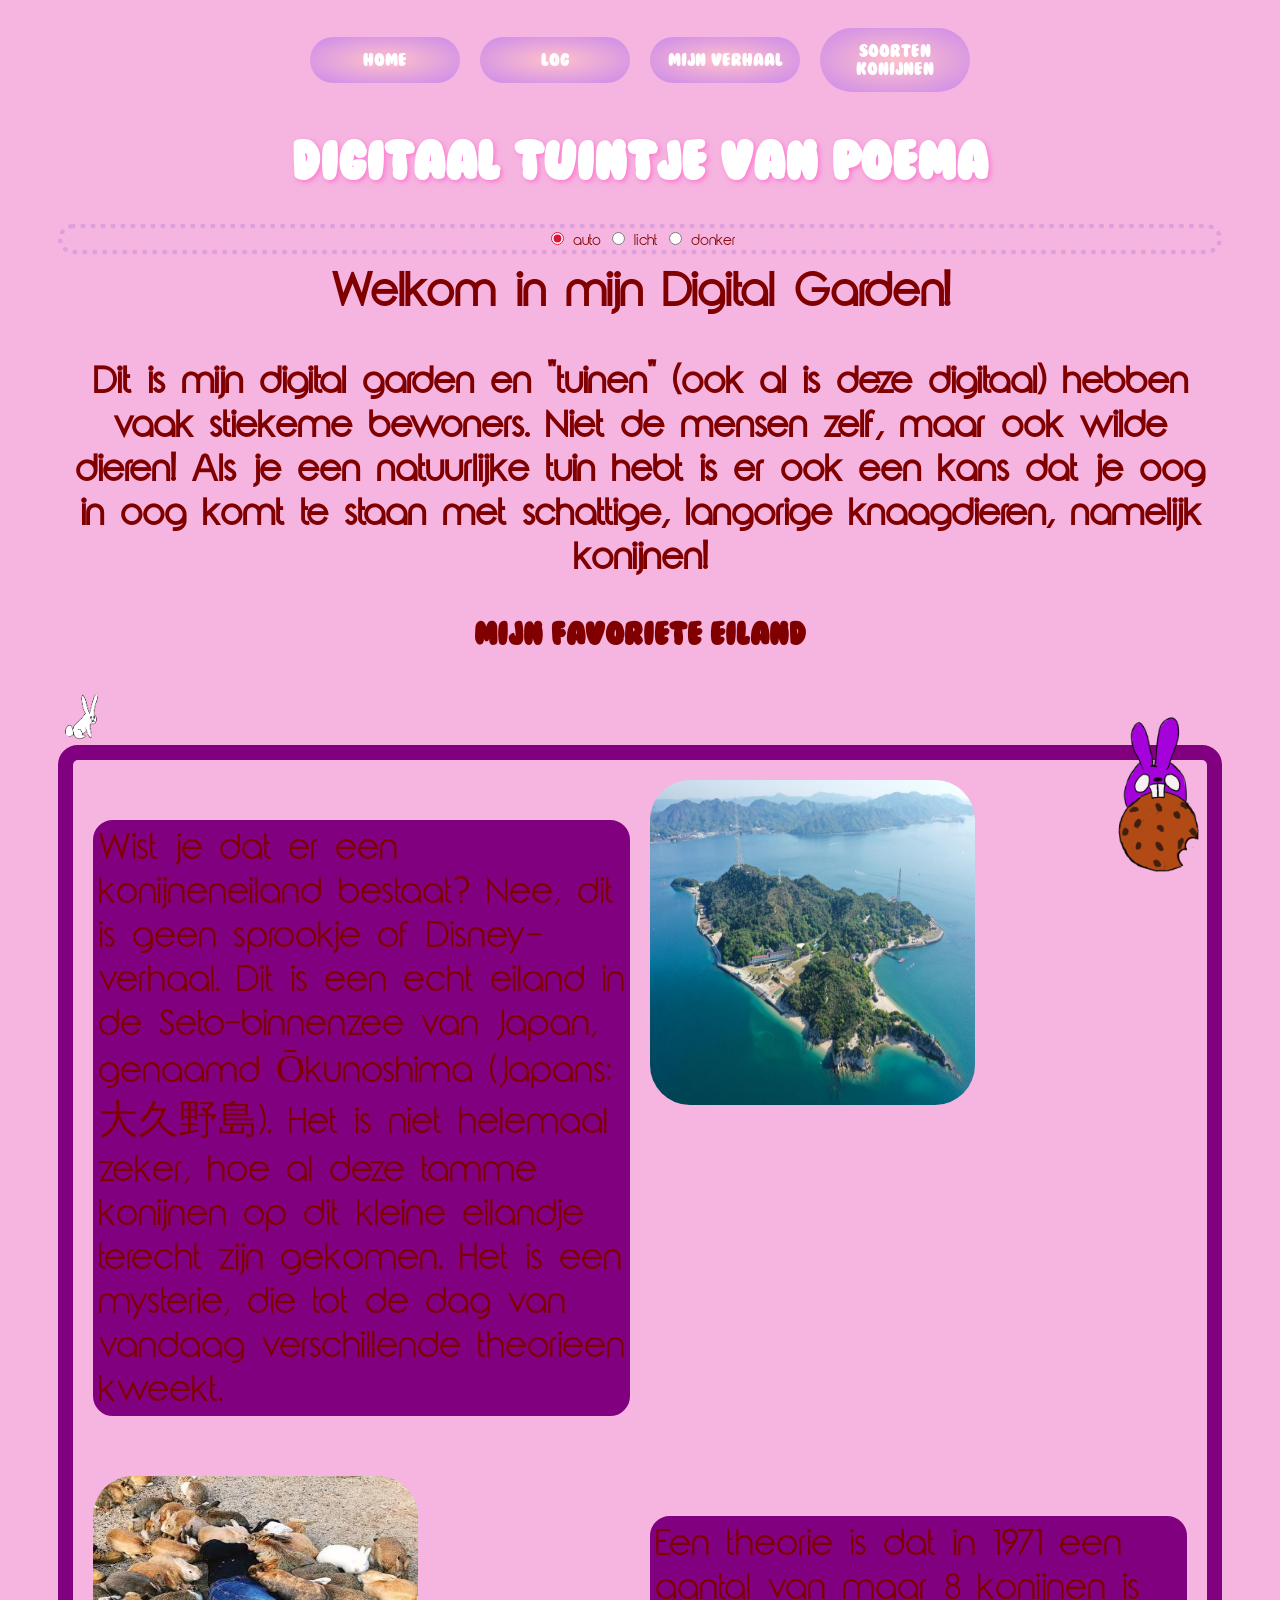
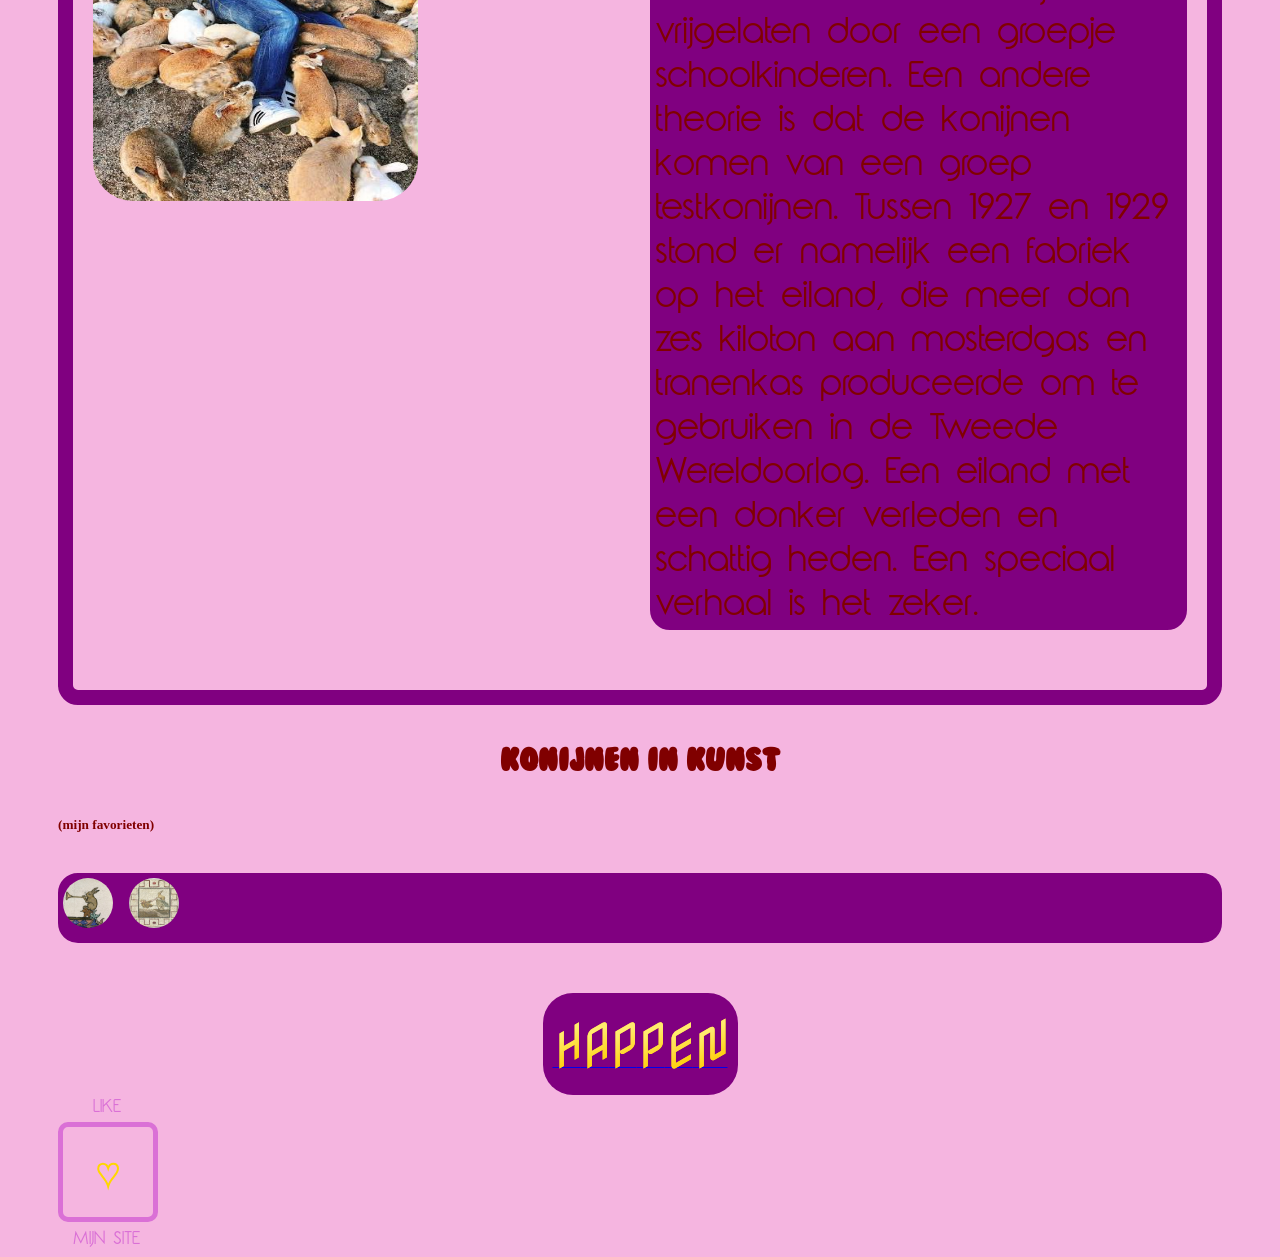
==== index.html @ 264f9639 "annotaties toegevoegd" ====
<!doctype html>
<html lang="en">
  <head>
    <meta charset="UTF-8" />
    <meta name="viewport" content="width=device-width, initial-scale=1.0" />
    <meta name="author" content="[jouw naam]" />
    <meta name="color-scheme" content="dark light" />

    <title>Digitaal Tuintje van Poema Teijgeler</title>
    <link rel="stylesheet" href="./assets/style/normal.css" />

    <!-- Importeer het webring component, voeg jouw eigen domein toe in data-page -->
    <script
      data-page="https://fortuintuin.nl"
      src="https://digitaaltuintje.nl/webring.js"
      defer
    ></script>
  </head>
  <body>
    <div class="topnav">
  <a class="active" href="index.html">HOME</a>
  <a href=https://github.com/teijgep/Poemastuin/blob/main/README.md>LOG</a>
  <a href="/story.html">MIJN VERHAAL</a>
  <a href="/soorten.html">SOORTEN KONIJNEN</a>
</div>

    <header>
      <h1>Digitaal Tuintje van Poema</h1>
    </header>
    
    <div class="lightdarkmode">
    <form>
			<label>
				<input type="radio" name="theme" value="auto-theme" checked> auto
			</label>
			<label>
				<input type="radio" name="theme" value="light-theme"> licht
			</label>
			<label>
				<input type="radio" name="theme" value="dark-theme"> donker
			</label>
		</form>
    </div>

    <main>
      <article>
        <h2>Welkom in mijn Digital Garden!</h2>
        <h3>Dit is mijn digital garden en "tuinen" (ook al is deze digitaal) hebben vaak stiekeme bewoners. Niet de mensen zelf, maar ook wilde dieren!
Als je een natuurlijke tuin hebt is er ook een kans dat je oog in oog komt te staan met schattige, langorige knaagdieren, namelijk konijnen!
</h3>

<h4>Mijn favoriete eiland</h4>
<div class="homepagekonijn">
<img src="images/homepagekonijn2.PNG" alt="Tekening van een konijn, die heen en weer gaat over het scherm." height="200px" width="200px">
</div>
  </article>
     </main>

<div class="content">
<p>Wist je dat er een konijneneiland bestaat? Nee, dit is geen sprookje of Disney-verhaal. Dit is een echt eiland in de Seto-binnenzee van Japan, genaamd Ōkunoshima (Japans: 大久野島). Het is niet helemaal zeker, hoe al deze tamme konijnen op dit kleine eilandje terecht zijn gekomen. Het is een mysterie, die tot de dag van vandaag verschillende theorieen kweekt.</p>
<img src="images/konijneneiland.jpg" alt="Ōkunoshima, een eiland vol konijnen.">
<img src="images/konijneneilandmetkonijnen.jpeg" alt="Konijnen op konijneneiland.">
<p>Een theorie is dat in 1971 een aantal van maar 8 konijnen is vrijgelaten door een groepje schoolkinderen. Een andere theorie is dat de konijnen komen van een groep testkonijnen. Tussen 1927 en 1929 stond er namelijk een fabriek op het eiland, die meer dan zes kiloton aan mosterdgas en tranenkas produceerde om te gebruiken in de Tweede Wereldoorlog. 
Een eiland met een donker verleden en schattig heden. Een speciaal verhaal is het zeker.
</p>
</div>

<h4>Konijnen in kunst</h4>
<h5>(mijn favorieten)</h5>

<div class="konijnenkunst">
    <p>
        <img src="images/konijnmetrompet.png" alt="Konijn met trompet">
        <img src="images/konijnopwagen.jpeg" alt="Konijn op een wagen">
    </p>
</div> 

  <div class="happen"><a href="letithappen.html"><span>H</span><span>A</span><span>P</span><span>P</span><span>E</span><span>N</span></a></div>

  <footer>
      <nav>
        <button commandfor="cookieModal" command="show-modal">
          <div class="Cookiesicoon"><img src="images/koekjeskonijn2.PNG"></div>
        </button>
      </nav>
    </footer>

    <dialog id="cookieModal">
      <form method="dialog">
        <p lang="en">
          We gebruiken Cookies om data te verzamelen, via Github en de domeinboom ("digitaaltuintje.nl"). Als u de Cookies accepteert, bent u het eens met de voorwaardes van Cookies-beleid.
        </p>
        <button onclick="setCookie()">Accepteer</button>
        <button onclick="unsetCookie()">Afwijzen</button>
        <div class="toggles">
  <label class="toggle">
    <input type="checkbox">
    <span class="slider"></span>
    Github
  </label>

  <label class="toggle">
    <input type="checkbox">
    <span class="slider"></span>
    Domeinboom
  </label>

</div>


        </label>
      </form>
    </dialog>

<div class="likeknop">
  <ul>
    <li aria-label="like-it">
      <span class="tekst-boven">LIKE</span>
      <button type="button">♥︎</button>
      <span class="tekst-onder">MIJN SITE</span>
    </li>
  </ul>
</div>

<script src="script.js"></script>
  </body>
</html>
---- assets/style/normal.css ----
/* HIER KOMT JOUW CSS */
html {
	color-scheme:light dark;

	--background:light-dark(#f5b5e0, #1e0229);
	--color:light-dark(Maroon, White);

	--background-button:light-dark(Crimson, Maroon);
	--color-button:light-dark(White, White);

	accent-color:light-dark(Crimson, White);
}

/* light en dark mode */

html:has([value="light-theme"]:checked) {
	color-scheme:light;
}

html:has([value="dark-theme"]:checked) {
	color-scheme:dark;
}

@font-face {
  font-family: Bubblegum;
  src: url("Bubblegum.ttf");
}

@font-face {
  font-family: Rounded;
  src: url("Rounded\ Elegance\ Regular.otf");
}

@font-face {
	font-family:"Nabla";
	src:url("Nabla.ttf");
}

::selection {
  background-color: white;
  color: black;
}

body {
  background-color: var(--background);
  color: var(--color);
  text-align: left;
  padding-left: 50px;
  padding-right: 50px;
}

/* topnavigatie */

.topnav {
  display: grid;
  grid-template-columns: repeat(4, 150px);
  gap: 20px;
  padding: 20px;
  justify-content: center;
  align-items: center;
}

@media (max-width: 1080px) {
  .topnav {
    grid-template-columns: repeat(2, 150px);
  }
}

/* De titel */

h1 {
  margin-top: 25px;
  font-family: Bubblegum;
  font-size: 50px;
  text-align: center;
  background: linear-gradient(black, purple);
  background-clip: text;
  color: transparent;
  text-shadow: 2px 2px 5px #ff78d2;
}

/* light en dark mode */

html:has([value="light-theme"]:checked) p {
  color: white;
}

html:has([value="auto-theme"]:checked) h1,
html:has([value="dark-theme"]:checked) h1 {
  background: none;
  color: white;
}

html:has([value="light-theme"]:checked) h2 {
  color: black;
}

html:has([value="light-theme"]:checked) h3 {
  color: black;
}

html:has([value="light-theme"]:checked) h4 {
  color: black;
}

html:has([value="light-theme"]:checked) .lightdarkmode{
    border: 5px solid purple;
    border-radius: 25px;
    border-style: dotted;
}

html:has([value="auto-theme"]:checked) .lightdarkmode,
html:has([value="dark-theme"]:checked) .lightdarkmode {
    border: 5px solid plum;
    border-radius: 25px;
    border-style: dotted;
}

.lightdarkmode {
  display: grid;
  justify-content: center;
}

h2 {
  margin-top: 10px;
  font-family: Rounded;
  font-size: 50px;
  text-align: center;
}

h3 {
  font-family: Rounded;
  font-size: 40px;
  text-align: center;
}

h4 {
  font-family: Bubblegum;
  font-size: 30px;
  text-align: center
}

/* tekst over konijneneiland (met border) */

p {
  font-family: Rounded;
  font-size: 40px;
  border: 5px solid purple;
  border-radius: 20px;
  background-color: purple;
}

/* geanimeerd konijn boven de tekst */

.homepagekonijn {
  animation: bewegen 5s infinite alternate;
}

@keyframes bewegen {

  from {
    margin-left: 0;
    transform: scaleX(1);
  }

  to {
    margin-left: 95%;
    transform: scaleX(-1);
  }

}

/* toegankelijkheid */

@media (prefers-reduced-motion: reduce) {

  .homepagekonijn {
    animation: none;
  }

}


/* light en dark mode van geanimeerd konijn */

html:has([value="light-theme"]:checked) .homepagekonijn {
  filter: invert(1);
}

/* class van konijneneiland-content */

  .content {
    display: grid;
    grid-template-columns: 1fr 1fr;
    gap: 20px;

    padding: 20px;
    border: 5px solid purple;
    border-width: 15px;
    border-radius: 20px;
    animation: rainbow 10s infinite;
  }

.content img {
  width: 325px;
  height: 325px;
}

  @media (max-width: 600px) {
  .content {
    grid-template-columns: 1fr;
  }
}

/* animatie van border */

  .borderanimatie {
  animation: rainbow 2s infinite;
}

  @keyframes borderanimatie {
    0% { border-color: white;
    }
    25% { border-color: purple;
    }
    50% {border-color: white;
    }
    75% {border-color: purple;
    }
    100% {border-color: white;
    }
  }

/* toegankelijkheid */

@media (prefers-reduced-motion: reduce) {
  .borderanimatie {
    animation: none;
  }
}

/* topnavigatie knoppen */

.topnav a {
  border-radius: 40px;
  background-image:
  	radial-gradient(
			pink,
      #cb8aeb
		);
  color: white;
  text-align: center;
  padding: 14px 16px;
  text-decoration: none;
  font-family: Bubblegum;
  font-size: 17px;
}

.topnav a:hover {
  background-color: grey;
  color: paleturquoise;
}

.topnav a.active {
  background-color: plum;
  color: white;
}

img {
  height: 50px;
  width: 50px;
  border-radius: 40px;
}

dialog {
  position: fixed;
  right: 20px;
  bottom: 20px;
  margin: 0;
  width: 300px;
  border: none;
  border-radius: 15px;
  box-shadow: 0 5px 20px purple;
}

dialog p {
  font-size: 14px;
}

.lightdarkmode {
  font-family: Rounded;
}

footer {
  position: fixed;
  right: 20px;
  bottom: 20px;
}

footer button {
  background: none;
  border: none;
}

@keyframes draaien {
  from {
    rotate: 0deg;
  }

  to {
    rotate: 360deg;
  }
}

/* Cookies-knop */

.Cookiesicoon img {
  position: sticky;
  right: 0;
  bottom: 0;
  width: 200px;
  height: 200px;
}

.Cookiesicoon img:hover {
  animation: draaien 1s linear;
}

@media (prefers-reduced-motion: reduce) {
  .Cookiesicoon img:hover {
    animation: none;
  }
}

/* toggles van Cookies */

.toggles {
  display: grid;
  grid-template-columns: 1fr 1fr;
  gap: 10px;
  margin-top: 25px;
  font-family: Rounded;
}

.toggle {
  display: grid;
  grid-template-columns: 50px auto;
  align-items: center;
  gap: 10px;
  cursor: pointer;
}

.slider {
  width: 50px;
  height: 25px;
  background-color: white;
  border-radius: 25px;
  position: relative;
  transition: 0.5s;
}

.slider::before {
  content: "";
  width: 20px;
  height: 20px;
  background-color: purple;
  border-radius: 25px;
  position: absolute;
  left: 3px;
  top: 3px;
  transition: 0.5s;
}

.toggle input:checked + .slider {
  background-color: hotpink;
}

.toggle input:checked + .slider::before {
  transform: translateX(25px);
}

.toggle input {
  display: none;
}

/* .konijnenkunst {
  height: 50px;
  width: 50px;
} */

/* happen-knop */

.happen {
  background: purple;
  display: table;
  padding: 10px;
  border-radius: 30px;
  margin: 50px auto 0;
  }

.happen a span {
		font-family:"Nabla";
    font-size: 50px;
		font-weight:400;
		font-variation-settings: "EDPT" 0, "EHLT" 0;
		
		transition-delay: calc(sibling-index() * 0.1s);
		transition-timing-function:ease-in;
		transition: font-variation-settings 0.3s, border-color 0.3s, border-radius 0.3s;
  }

.happen:hover {
  background: linear-gradient(yellow, purple);
}

.happen a:hover span {
  font-variation-settings: "EDPT" 100, "EHLT" 24;
}

/* like-knop */

@keyframes --like-it-animation {
  0% {
    scale:1;
  }
	50% {
		scale:1.25;
	}
	100% {
		scale:1;
	}
}

li[aria-label="like-it"] button {
	width:2.5em;
	height:2.5em;
	padding:0;
	
	background-color:transparent;
  border: 5px solid orchid;
	border-radius:.25em;
	color: transparent;
	
	line-height:1em;
	font-size:2.5em;

	-webkit-text-stroke-width:.05em;
  -webkit-text-stroke-color:gold;

	outline-color:goldenrod;
}

li[aria-label="like-it"] button.liked {

  animation-name:--like-it-animation;
	animation-duration:.35s;
	animation-iteration-count:2;
	animation-fill-mode:forwards;
	
  background: gold;
  background-clip: text;
  -webkit-background-clip: text;
  -webkit-text-fill-color: transparent;
}

li[aria-label="like-it"] {
  list-style: none;
  gap: 5px;
}

.likeknop ul {
  list-style: none;
  padding: 0;
  margin: 0;
}

.likeknop li {
  display: grid;
  grid-template-columns: auto; 
  justify-items: start;       
  gap: 5px;                   
}

.tekst-boven,
.tekst-onder {
  font-family: Rounded, sans-serif;
  color: orchid;
  font-size: 20px;
  margin: 0;
}

.tekst-boven {
  margin-left: 35px;
}

.tekst-onder {
  margin-left: 15px;
}
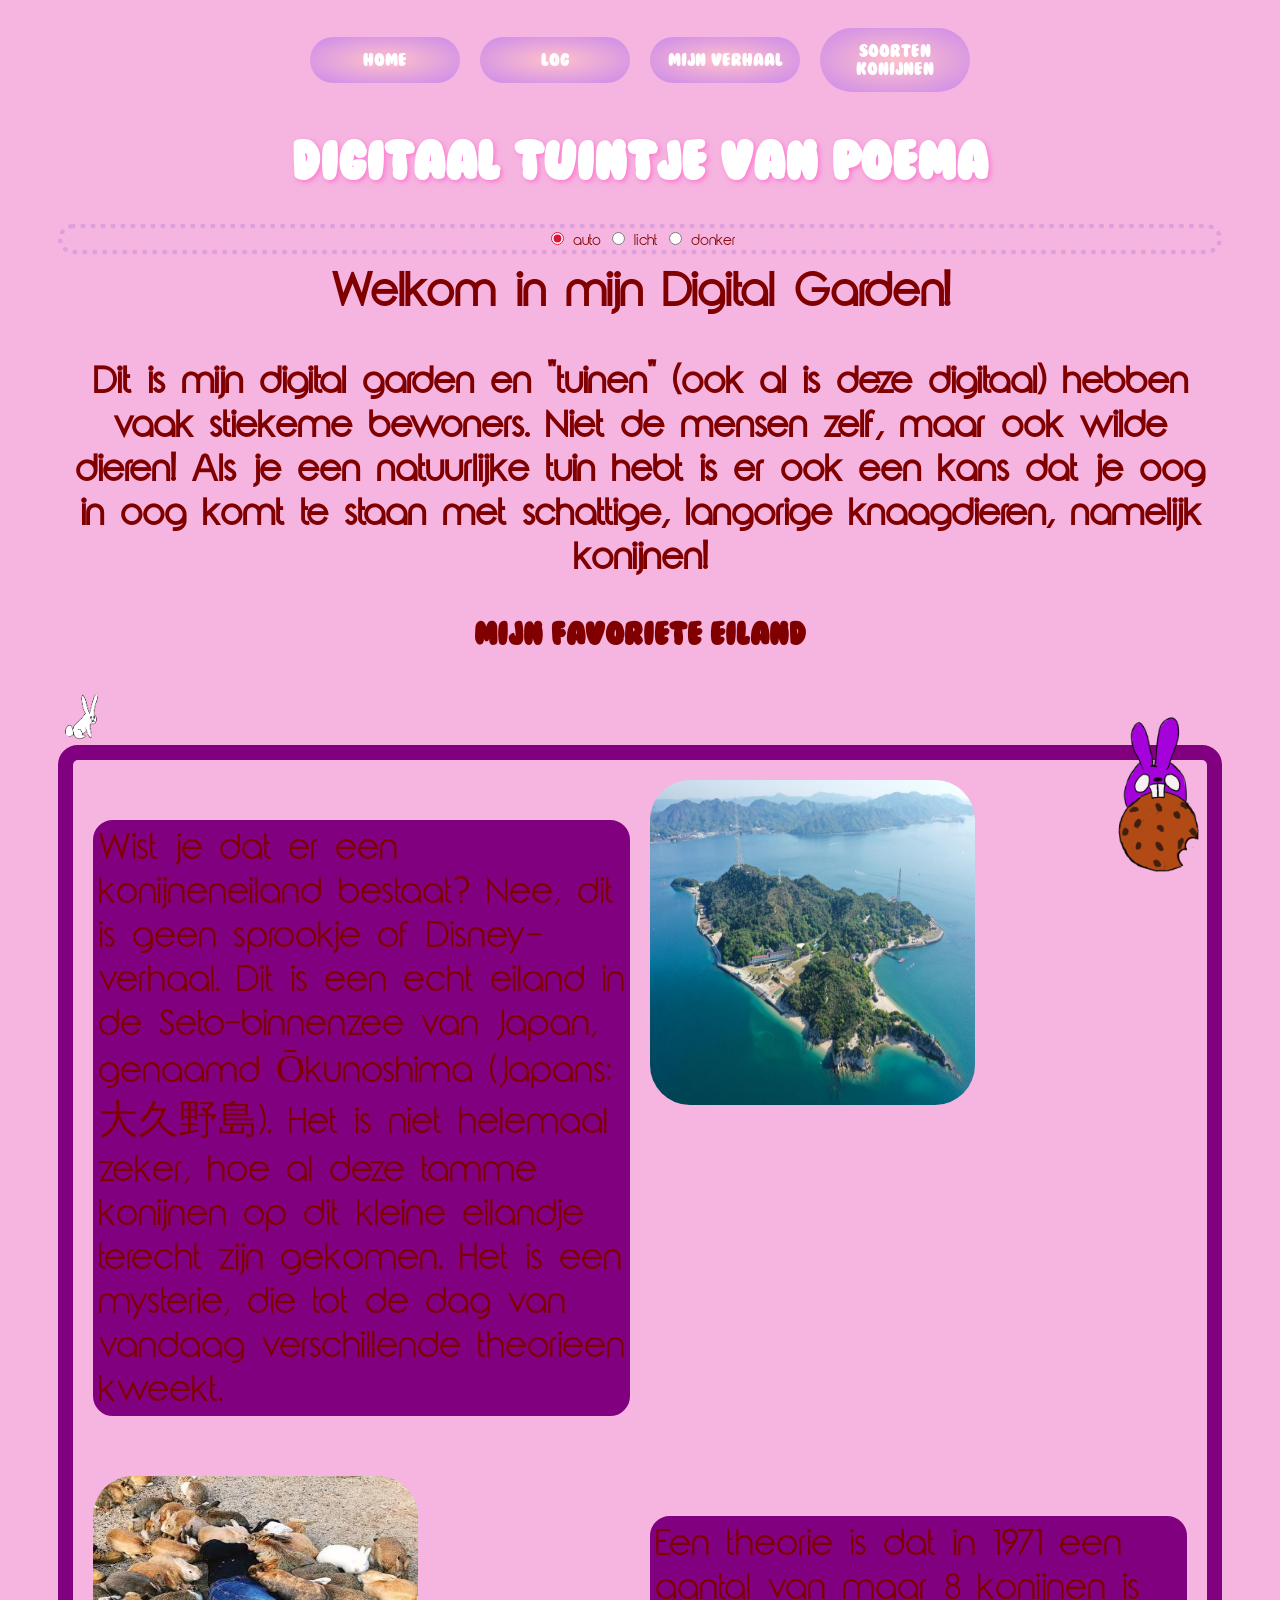
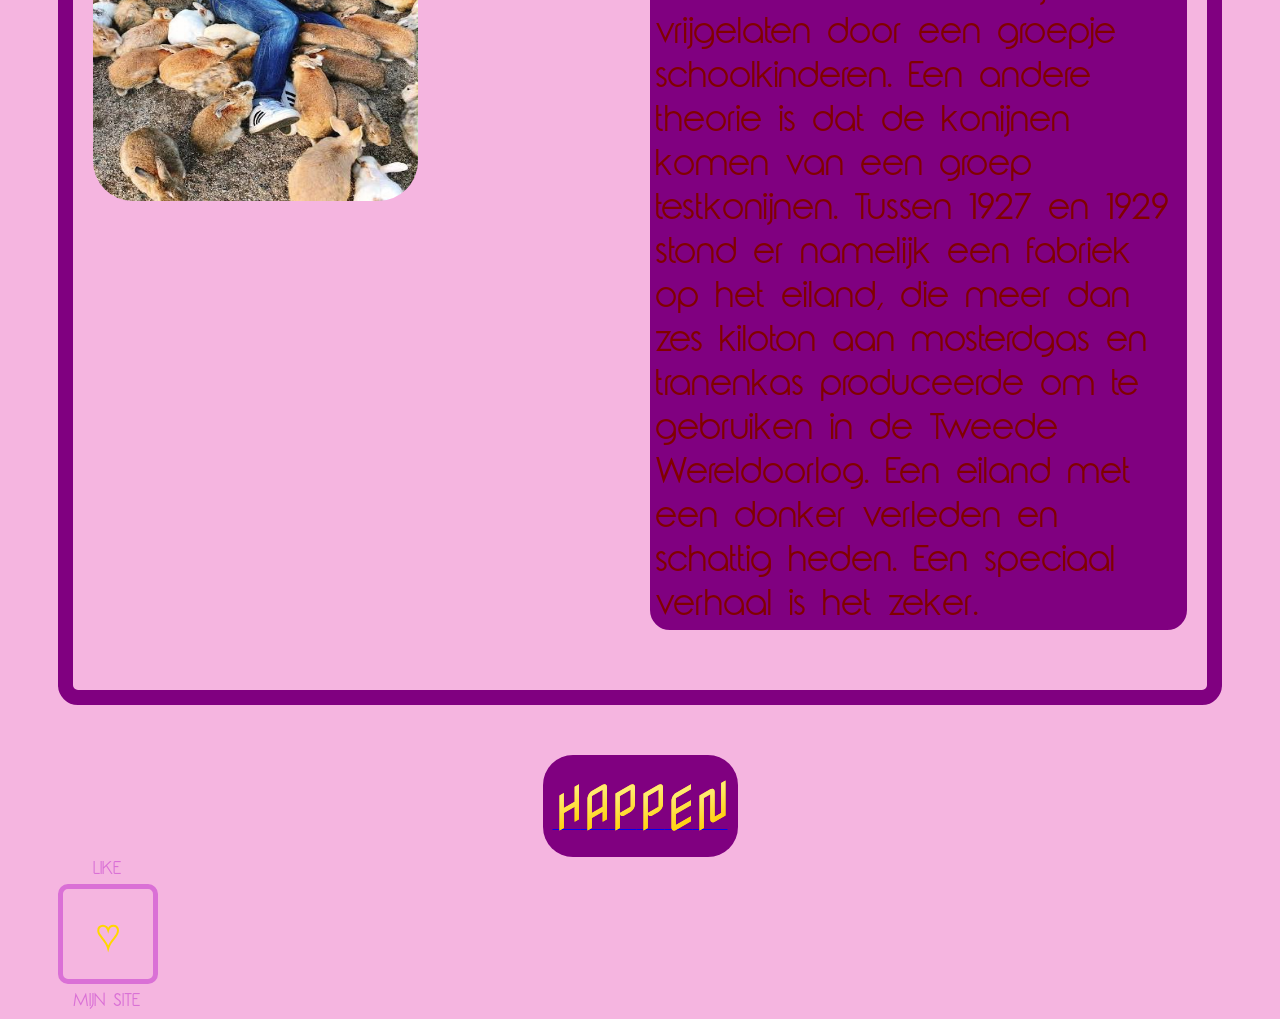
==== commit 10ae4f2c: "annotatie" ====
--- a/index.html
+++ b/index.html
@@ -65,6 +65,7 @@
 </p>
 </div>
 
+<!-- 
 <h4>Konijnen in kunst</h4>
 <h5>(mijn favorieten)</h5>
 
@@ -73,7 +74,7 @@
         <img src="images/konijnmetrompet.png" alt="Konijn met trompet">
         <img src="images/konijnopwagen.jpeg" alt="Konijn op een wagen">
     </p>
-</div> 
+</div> -->
 
   <div class="happen"><a href="letithappen.html"><span>H</span><span>A</span><span>P</span><span>P</span><span>E</span><span>N</span></a></div>
 
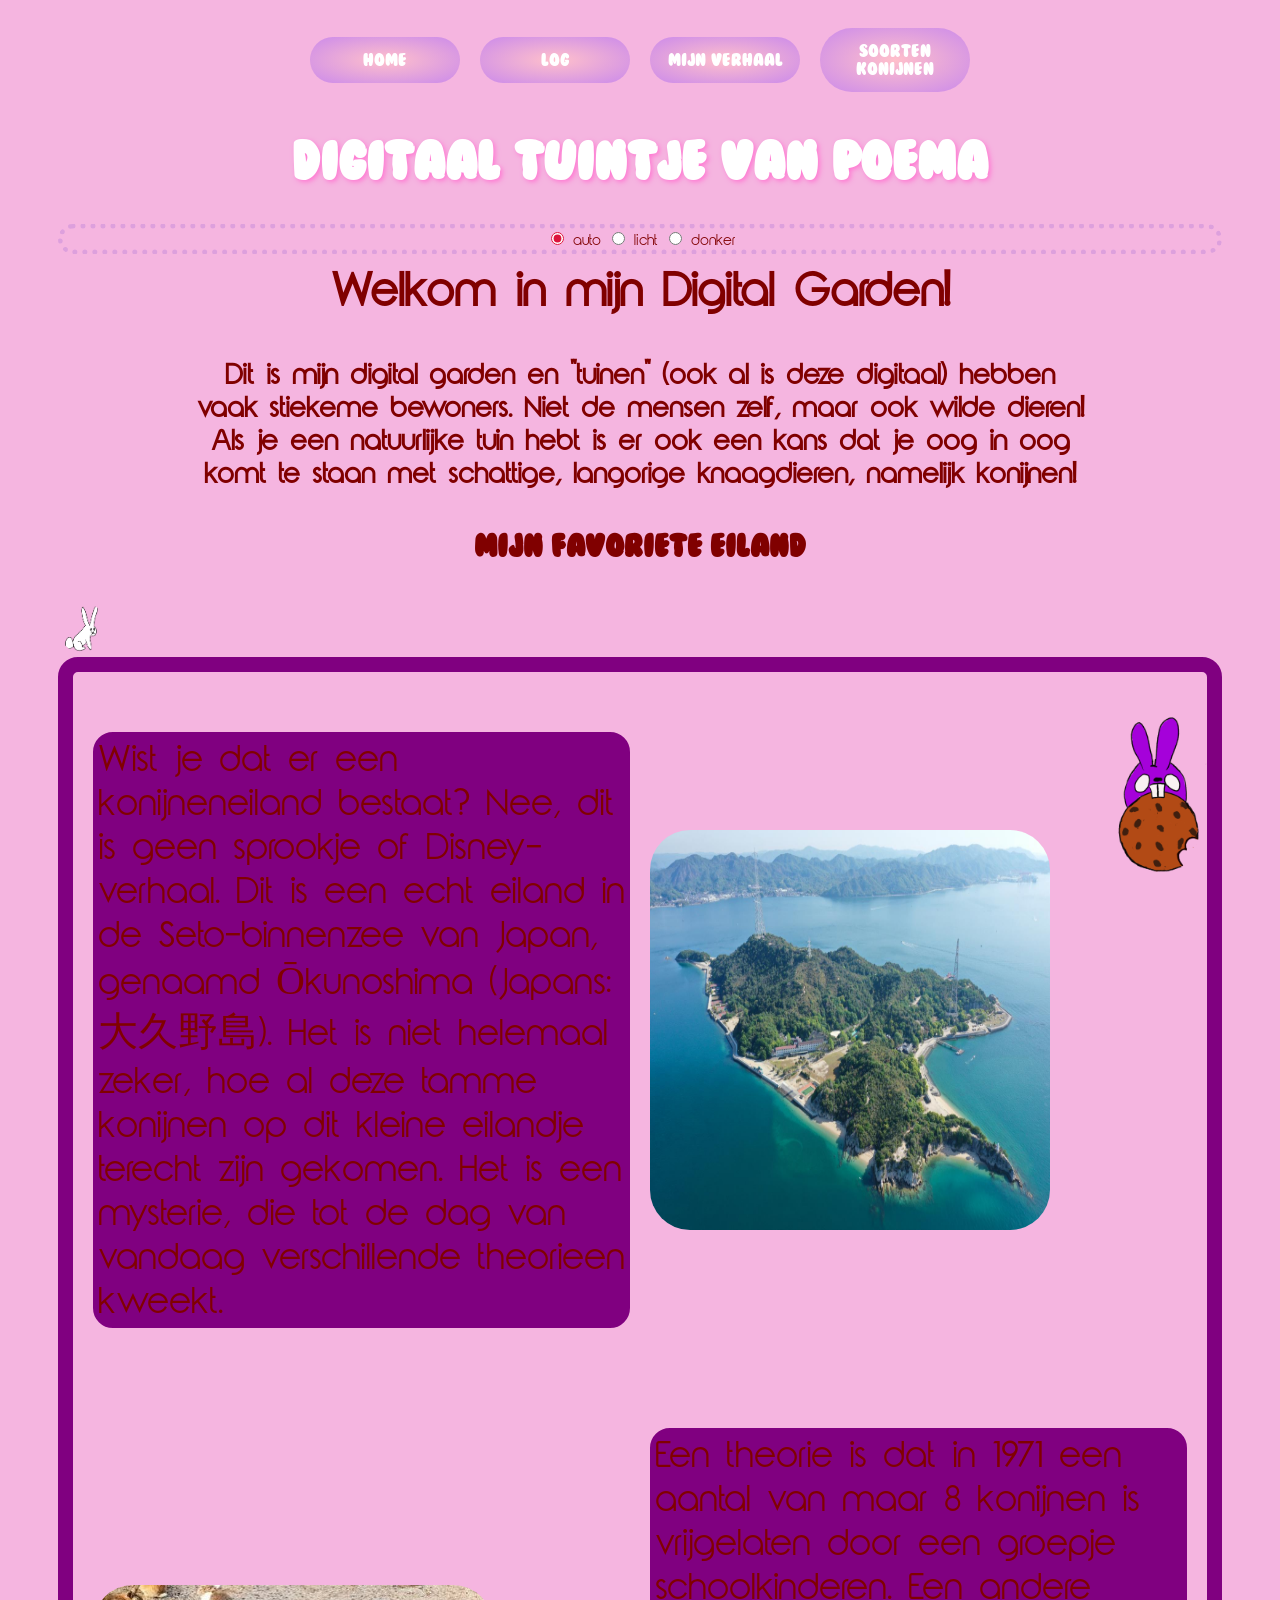
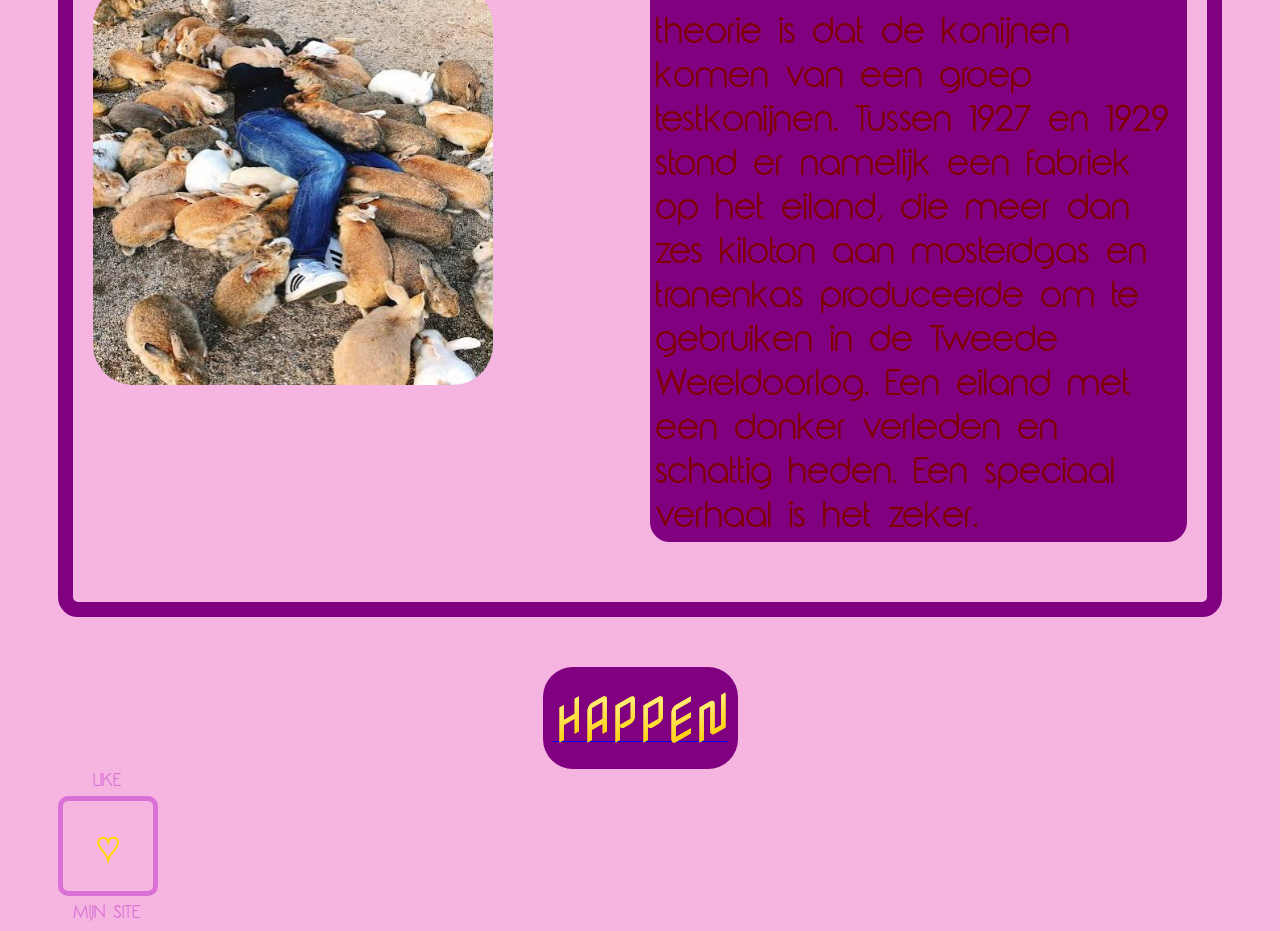
==== commit 3e9651d6: "grid" ====
--- a/index.html
+++ b/index.html
@@ -57,12 +57,20 @@
      </main>
 
 <div class="content">
+<div class="paragraaf1">
 <p>Wist je dat er een konijneneiland bestaat? Nee, dit is geen sprookje of Disney-verhaal. Dit is een echt eiland in de Seto-binnenzee van Japan, genaamd Ōkunoshima (Japans: 大久野島). Het is niet helemaal zeker, hoe al deze tamme konijnen op dit kleine eilandje terecht zijn gekomen. Het is een mysterie, die tot de dag van vandaag verschillende theorieen kweekt.</p>
+</div>
+<div class="konijneneilandafbeelding1">
 <img src="images/konijneneiland.jpg" alt="Ōkunoshima, een eiland vol konijnen.">
+</div>
+<div class="konijneneilandafbeelding2">
 <img src="images/konijneneilandmetkonijnen.jpeg" alt="Konijnen op konijneneiland.">
+</div>
+<div class="paragraaf2">
 <p>Een theorie is dat in 1971 een aantal van maar 8 konijnen is vrijgelaten door een groepje schoolkinderen. Een andere theorie is dat de konijnen komen van een groep testkonijnen. Tussen 1927 en 1929 stond er namelijk een fabriek op het eiland, die meer dan zes kiloton aan mosterdgas en tranenkas produceerde om te gebruiken in de Tweede Wereldoorlog. 
 Een eiland met een donker verleden en schattig heden. Een speciaal verhaal is het zeker.
 </p>
+</div>
 </div>
 
 <!-- 
--- a/assets/style/normal.css
+++ b/assets/style/normal.css
@@ -130,24 +130,16 @@
 
 h3 {
   font-family: Rounded;
-  font-size: 40px;
+  font-size: 30px;
+  max-width: 60ch;
   text-align: center;
+  margin-inline: auto;
 }
 
 h4 {
   font-family: Bubblegum;
   font-size: 30px;
-  text-align: center
-}
-
-/* tekst over konijneneiland (met border) */
-
-p {
-  font-family: Rounded;
-  font-size: 40px;
-  border: 5px solid purple;
-  border-radius: 20px;
-  background-color: purple;
+  text-align: center;
 }
 
 /* geanimeerd konijn boven de tekst */
@@ -192,6 +184,7 @@
   .content {
     display: grid;
     grid-template-columns: 1fr 1fr;
+    align-items: center;   
     gap: 20px;
 
     padding: 20px;
@@ -202,14 +195,32 @@
   }
 
 .content img {
-  width: 325px;
-  height: 325px;
-}
-
-  @media (max-width: 600px) {
+  width: 400px;
+  height: 400px;
+  display: grid;
+  justify-self: center;
+  align-self: center;
+}
+
+  @media (max-width: 920px) {
   .content {
     grid-template-columns: 1fr;
   }
+}
+
+/* tekst over konijneneiland (met border) */
+
+p {
+  font-family: Rounded;
+  font-size: 40px;
+  max-width: 45ch;
+  border: 5px solid purple;
+  border-radius: 20px;
+  background-color: purple;
+}
+
+.paragraaf1, .paragraaf2 {
+  justify-self: center;
 }
 
 /* animatie van border */
@@ -353,7 +364,7 @@
 .slider {
   width: 50px;
   height: 25px;
-  background-color: white;
+  background-color: pink;
   border-radius: 25px;
   position: relative;
   transition: 0.5s;
@@ -372,7 +383,7 @@
 }
 
 .toggle input:checked + .slider {
-  background-color: hotpink;
+  background-color: magenta;
 }
 
 .toggle input:checked + .slider::before {
@@ -404,9 +415,14 @@
 		font-weight:400;
 		font-variation-settings: "EDPT" 0, "EHLT" 0;
 		
-		transition-delay: calc(sibling-index() * 0.1s);
-		transition-timing-function:ease-in;
-		transition: font-variation-settings 0.3s, border-color 0.3s, border-radius 0.3s;
+		
+		
+		transition: 
+      font-variation-settings 0.3s 0s, 
+      border-color 0.3s 0s, 
+      border-radius 0.3s 0s;
+    transition-timing-function:ease-in;
+    transition-delay: calc(sibling-index() * 0.1s);
   }
 
 .happen:hover {
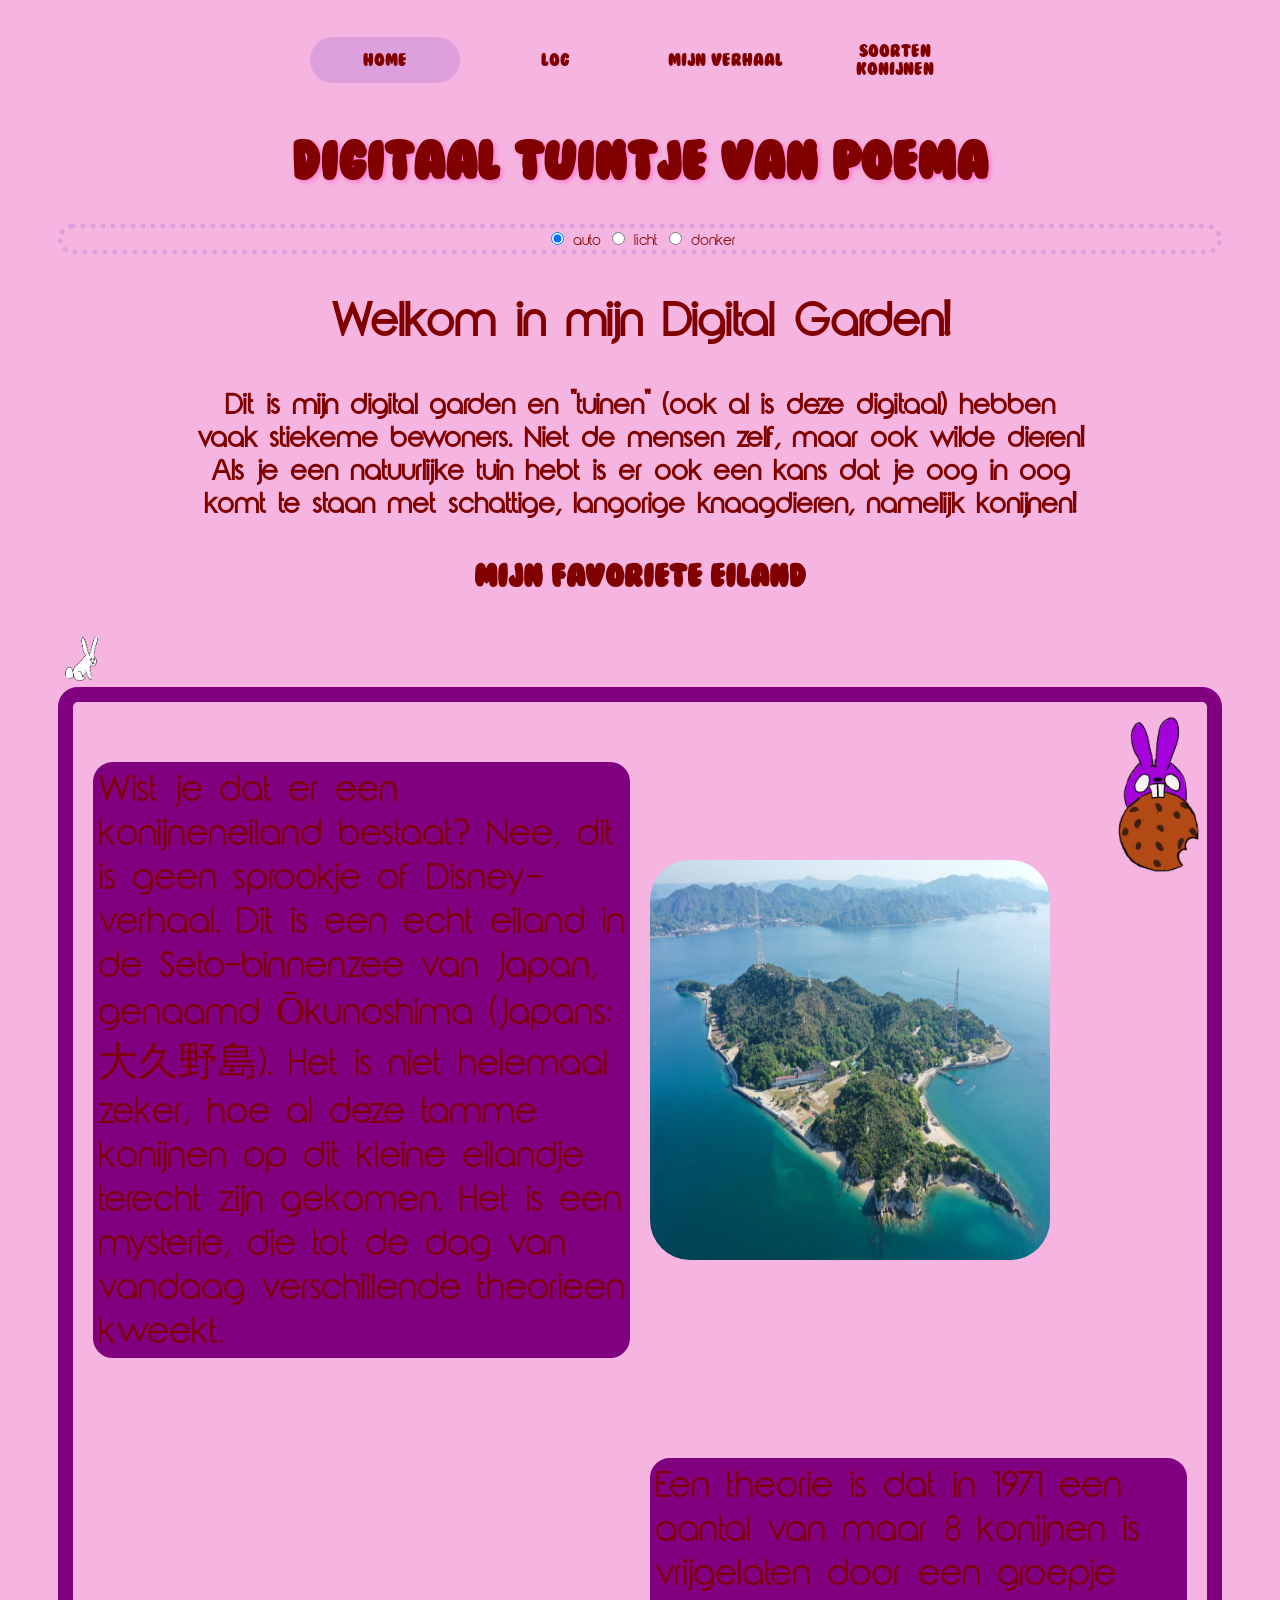
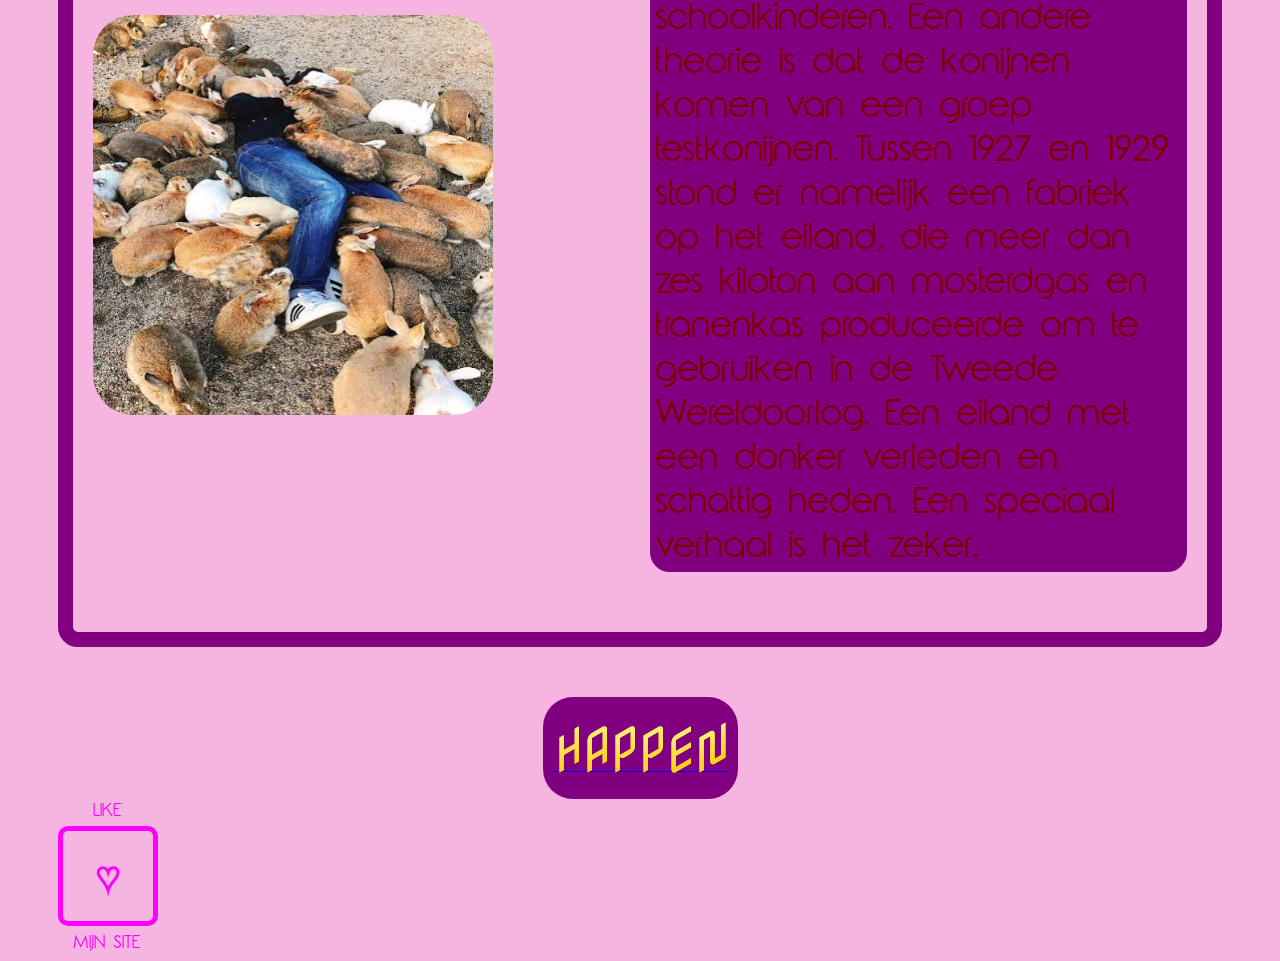
==== commit ce6067e1: "aria-labels toevoegen" ====
--- a/index.html
+++ b/index.html
@@ -88,7 +88,7 @@
 
   <footer>
       <nav>
-        <button commandfor="cookieModal" command="show-modal">
+        <button commandfor="cookieModal" command="show-modal" aria-label="Cookies-icoon">
           <div class="Cookiesicoon"><img src="images/koekjeskonijn2.PNG"></div>
         </button>
       </nav>
@@ -99,17 +99,17 @@
         <p lang="en">
           We gebruiken Cookies om data te verzamelen, via Github en de domeinboom ("digitaaltuintje.nl"). Als u de Cookies accepteert, bent u het eens met de voorwaardes van Cookies-beleid.
         </p>
-        <button onclick="setCookie()">Accepteer</button>
-        <button onclick="unsetCookie()">Afwijzen</button>
+        <button onclick="setCookie()" aria-label="Accepteer alle geselecteerde Cookies">Accepteer</button>
+        <button onclick="unsetCookie()" aria-label="Wijs alle Cookies af">Afwijzen</button>
         <div class="toggles">
   <label class="toggle">
-    <input type="checkbox">
+    <input type="checkbox" aria-label="Toggle deze knop aan om Cookies te accepteren voor Github.">
     <span class="slider"></span>
     Github
   </label>
 
   <label class="toggle">
-    <input type="checkbox">
+    <input type="checkbox" aria-label="Toggle deze knop aan om Cookies voor de Domeinboom te accepteren.">
     <span class="slider"></span>
     Domeinboom
   </label>
--- a/assets/style/normal.css
+++ b/assets/style/normal.css
@@ -8,7 +8,15 @@
 	--background-button:light-dark(Crimson, Maroon);
 	--color-button:light-dark(White, White);
 
-	accent-color:light-dark(Crimson, White);
+	--accent-color:light-dark(Crimson, White);
+
+  --background-color-light: pink;
+  --background-color-dark: purple;
+  --accent-color-light: black;
+  --acent-color-dark: white;
+  --golden-accent: gold;
+  --pink-accent: #ff78d2;
+  --plum-accent: plum;
 }
 
 /* light en dark mode */
@@ -37,8 +45,8 @@
 }
 
 ::selection {
-  background-color: white;
-  color: black;
+  background-color: var(--accent-color-light);
+  color: var(--accent-color-dark);
 }
 
 body {
@@ -76,42 +84,42 @@
   background: linear-gradient(black, purple);
   background-clip: text;
   color: transparent;
-  text-shadow: 2px 2px 5px #ff78d2;
+  text-shadow: 2px 2px 5px var(--pink-accent);
 }
 
 /* light en dark mode */
 
 html:has([value="light-theme"]:checked) p {
-  color: white;
+  color: var( --acent-color-dark);
 }
 
 html:has([value="auto-theme"]:checked) h1,
 html:has([value="dark-theme"]:checked) h1 {
   background: none;
-  color: white;
+  color: var(--accent-color-dark);
 }
 
 html:has([value="light-theme"]:checked) h2 {
-  color: black;
+  color: var(--accent-color-dark);
 }
 
 html:has([value="light-theme"]:checked) h3 {
-  color: black;
+  color: var(--accent-color-dark);
 }
 
 html:has([value="light-theme"]:checked) h4 {
-  color: black;
+  color: var(--accent-color-dark);
 }
 
 html:has([value="light-theme"]:checked) .lightdarkmode{
-    border: 5px solid purple;
+    border: 5px solid var(--background-color-dark);
     border-radius: 25px;
     border-style: dotted;
 }
 
 html:has([value="auto-theme"]:checked) .lightdarkmode,
 html:has([value="dark-theme"]:checked) .lightdarkmode {
-    border: 5px solid plum;
+    border: 5px solid var(--plum-accent);
     border-radius: 25px;
     border-style: dotted;
 }
@@ -122,7 +130,7 @@
 }
 
 h2 {
-  margin-top: 10px;
+  margin-top: 40px;
   font-family: Rounded;
   font-size: 50px;
   text-align: center;
@@ -188,7 +196,7 @@
     gap: 20px;
 
     padding: 20px;
-    border: 5px solid purple;
+    border: 5px solid var(--background-color-dark);
     border-width: 15px;
     border-radius: 20px;
     animation: rainbow 10s infinite;
@@ -213,10 +221,11 @@
 p {
   font-family: Rounded;
   font-size: 40px;
+  color: var(--accent-color-dark);
   max-width: 45ch;
-  border: 5px solid purple;
+  border: 5px solid var(--background-color-dark);
   border-radius: 20px;
-  background-color: purple;
+  background-color: var(--background-color-dark);
 }
 
 .paragraaf1, .paragraaf2 {
@@ -230,15 +239,15 @@
 }
 
   @keyframes borderanimatie {
-    0% { border-color: white;
+    0% { border-color: var(--accent-color-dark);
     }
-    25% { border-color: purple;
+    25% { border-color: var(--background-color-dark);
     }
-    50% {border-color: white;
+    50% {border-color: var(--accent-color-dark);
     }
-    75% {border-color: purple;
+    75% {border-color: var(--background-color-dark);
     }
-    100% {border-color: white;
+    100% {border-color: var(--accent-color-dark);
     }
   }
 
@@ -254,12 +263,7 @@
 
 .topnav a {
   border-radius: 40px;
-  background-image:
-  	radial-gradient(
-			pink,
-      #cb8aeb
-		);
-  color: white;
+  color: var(--accent-color-dark);
   text-align: center;
   padding: 14px 16px;
   text-decoration: none;
@@ -267,14 +271,33 @@
   font-size: 17px;
 }
 
+html:has([value="light-theme"]:checked) .topnav a {
+  color: white;
+    background-image:
+  	radial-gradient(
+      #cb8aeb,
+			hotpink
+		);
+}
+
+html:has([value="dark-theme"]:checked) .topnav a {
+  color: white;
+    background-image:
+  	radial-gradient(
+			hotpink,
+      pink
+		);
+      border-radius: 40px;
+}
+
 .topnav a:hover {
   background-color: grey;
   color: paleturquoise;
 }
 
 .topnav a.active {
-  background-color: plum;
-  color: white;
+  background-color: var(--plum-accent);
+  color: var(--accent-color-dark);
 }
 
 img {
@@ -291,7 +314,7 @@
   width: 300px;
   border: none;
   border-radius: 15px;
-  box-shadow: 0 5px 20px purple;
+  box-shadow: 0 5px 20px var(--background-color-dark);
 }
 
 dialog p {
@@ -364,7 +387,7 @@
 .slider {
   width: 50px;
   height: 25px;
-  background-color: pink;
+  background-color: var(--background-color-light);
   border-radius: 25px;
   position: relative;
   transition: 0.5s;
@@ -374,7 +397,7 @@
   content: "";
   width: 20px;
   height: 20px;
-  background-color: purple;
+  background-color: var(--background-color-dark);
   border-radius: 25px;
   position: absolute;
   left: 3px;
@@ -402,7 +425,7 @@
 /* happen-knop */
 
 .happen {
-  background: purple;
+  background: var(--background-color-dark);
   display: table;
   padding: 10px;
   border-radius: 30px;
@@ -453,17 +476,17 @@
 	padding:0;
 	
 	background-color:transparent;
-  border: 5px solid orchid;
+  border: 5px solid magenta;
 	border-radius:.25em;
 	color: transparent;
 	
 	line-height:1em;
 	font-size:2.5em;
 
-	-webkit-text-stroke-width:.05em;
-  -webkit-text-stroke-color:gold;
-
-	outline-color:goldenrod;
+	-webkit-text-stroke-width:.075em;
+  -webkit-text-stroke-color:magenta;
+
+	outline-color:black;
 }
 
 li[aria-label="like-it"] button.liked {
@@ -473,7 +496,7 @@
 	animation-iteration-count:2;
 	animation-fill-mode:forwards;
 	
-  background: gold;
+  background: magenta;
   background-clip: text;
   -webkit-background-clip: text;
   -webkit-text-fill-color: transparent;
@@ -500,7 +523,7 @@
 .tekst-boven,
 .tekst-onder {
   font-family: Rounded, sans-serif;
-  color: orchid;
+  color: magenta;
   font-size: 20px;
   margin: 0;
 }
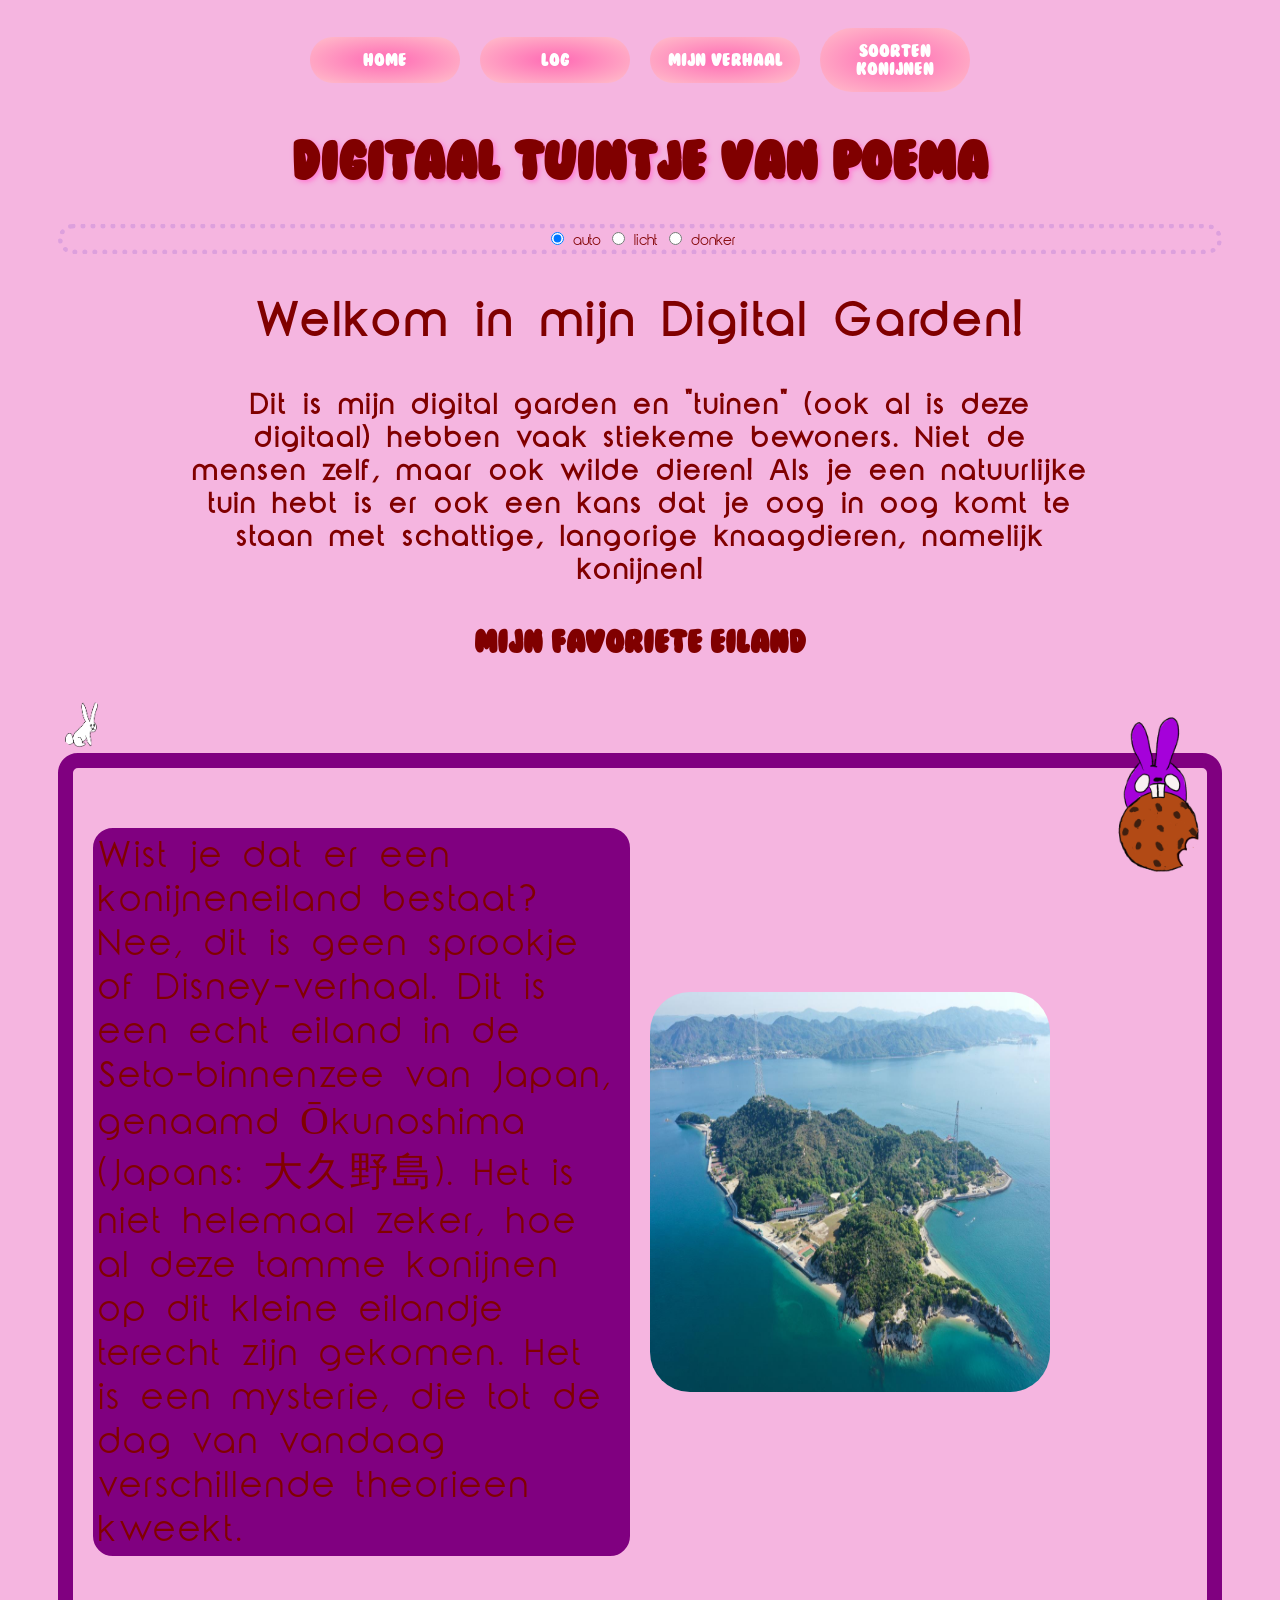
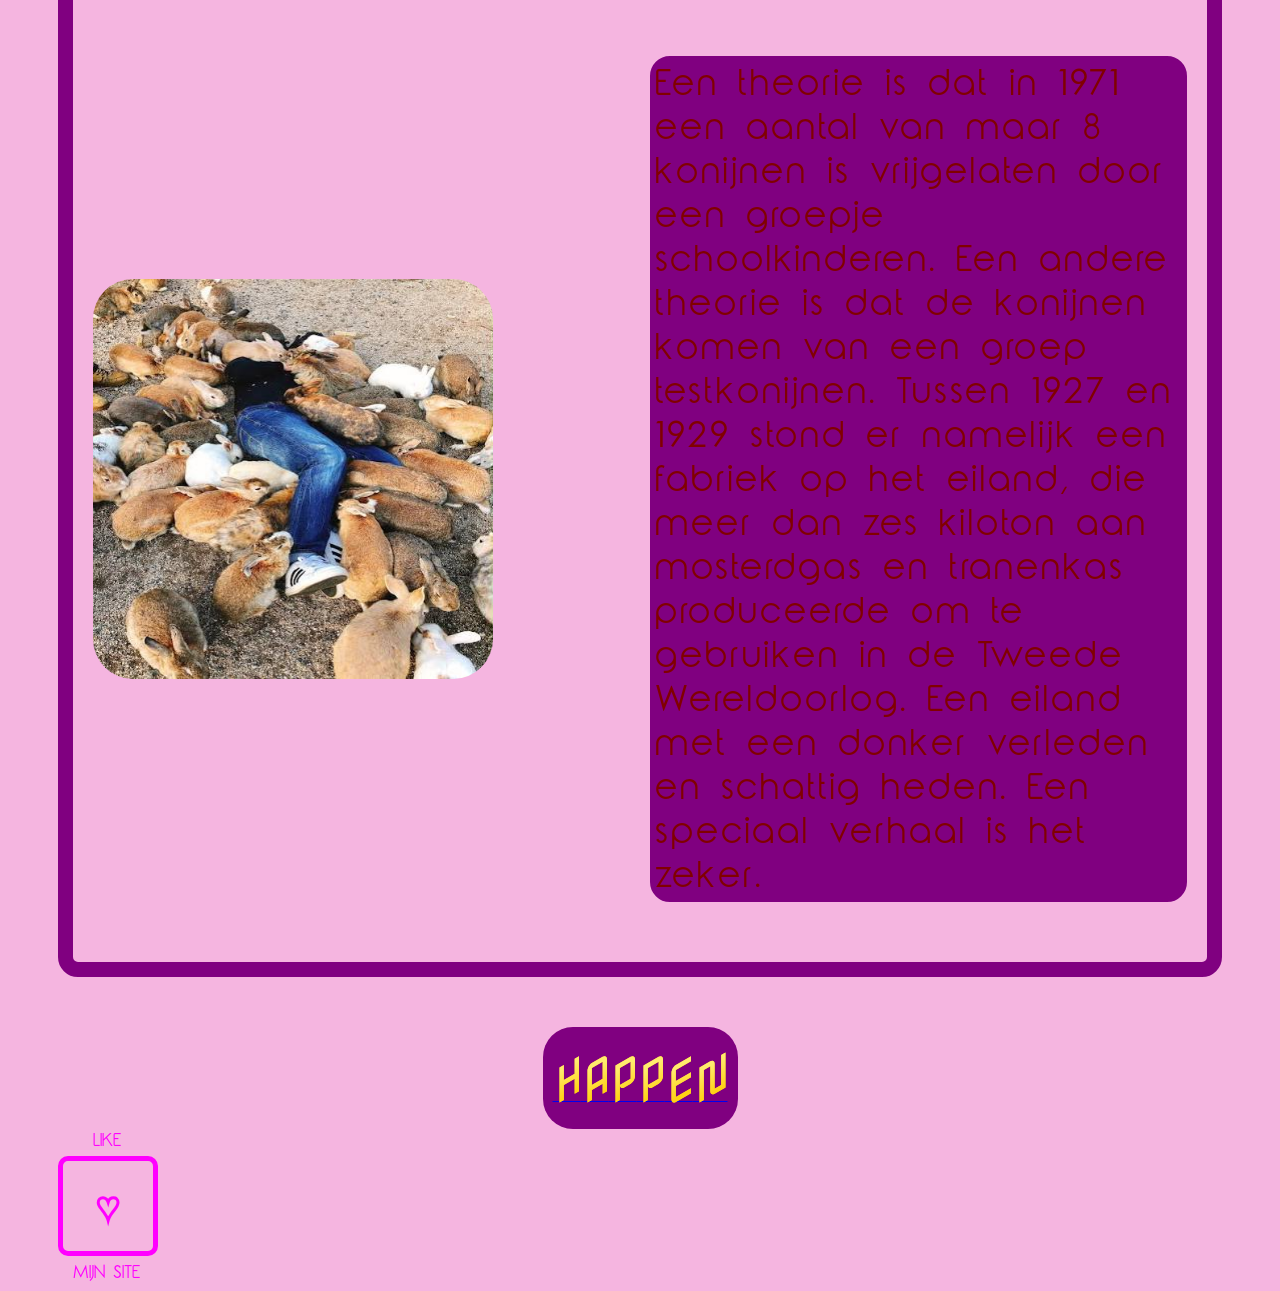
==== commit 2f9bc797: "feedback verwerkt" ====
--- a/index.html
+++ b/index.html
@@ -89,7 +89,8 @@
   <footer>
       <nav>
         <button commandfor="cookieModal" command="show-modal" aria-label="Cookies-icoon">
-          <div class="Cookiesicoon"><img src="images/koekjeskonijn2.PNG"></div>
+          <div class="Cookiesicoon"><img src="images/koekjeskonijn2.PNG"
+            alt="Cookies-icoon van konijn"></div>
         </button>
       </nav>
     </footer>
--- a/assets/style/normal.css
+++ b/assets/style/normal.css
@@ -42,11 +42,6 @@
 @font-face {
 	font-family:"Nabla";
 	src:url("Nabla.ttf");
-}
-
-::selection {
-  background-color: var(--accent-color-light);
-  color: var(--accent-color-dark);
 }
 
 body {
@@ -134,6 +129,7 @@
   font-family: Rounded;
   font-size: 50px;
   text-align: center;
+  letter-spacing: 5px;
 }
 
 h3 {
@@ -142,6 +138,7 @@
   max-width: 60ch;
   text-align: center;
   margin-inline: auto;
+  letter-spacing: 3px;
 }
 
 h4 {
@@ -226,6 +223,7 @@
   border: 5px solid var(--background-color-dark);
   border-radius: 20px;
   background-color: var(--background-color-dark);
+  letter-spacing: 3px;
 }
 
 .paragraaf1, .paragraaf2 {
@@ -271,6 +269,16 @@
   font-size: 17px;
 }
 
+html:has([value="auto-theme"]:checked) .topnav a {
+  color: white;
+    background-image:
+  	radial-gradient(
+			hotpink,
+      pink
+		);
+      border-radius: 40px;
+}
+
 html:has([value="light-theme"]:checked) .topnav a {
   color: white;
     background-image:
@@ -290,9 +298,21 @@
       border-radius: 40px;
 }
 
-.topnav a:hover {
-  background-color: grey;
-  color: paleturquoise;
+html:has([value="auto-theme"]:checked) a:hover {
+  background: purple;
+  color: pink;
+}
+
+html:has([value="light-theme"]:checked) a:hover {
+  background: purple;
+  color: beige;
+  transition: .4s ease-in-out;
+}
+
+html:has([value="dark-theme"]:checked) a:hover {
+  background: purple;
+  color: pink;
+  transition: .4s ease-in-out;
 }
 
 .topnav a.active {
@@ -358,6 +378,7 @@
 
 .Cookiesicoon img:hover {
   animation: draaien 1s linear;
+  cursor: pointer;
 }
 
 @media (prefers-reduced-motion: reduce) {
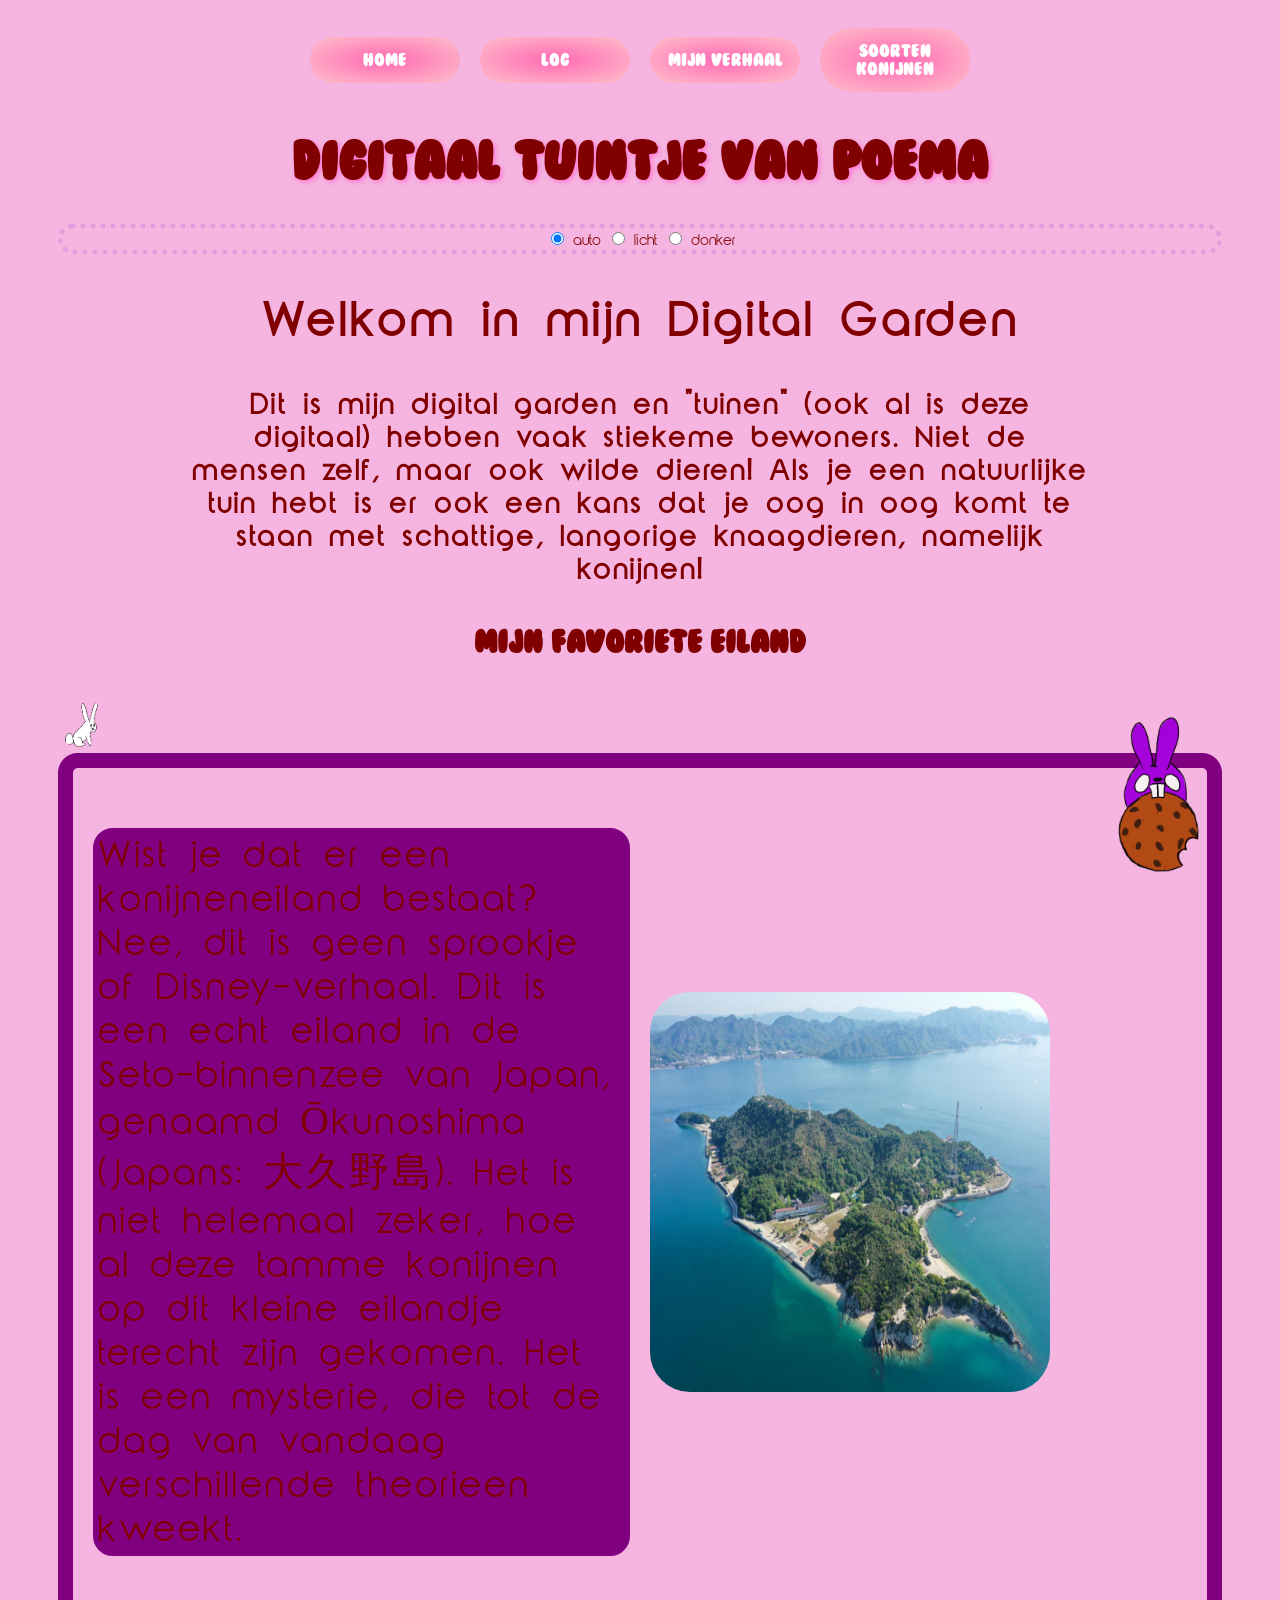
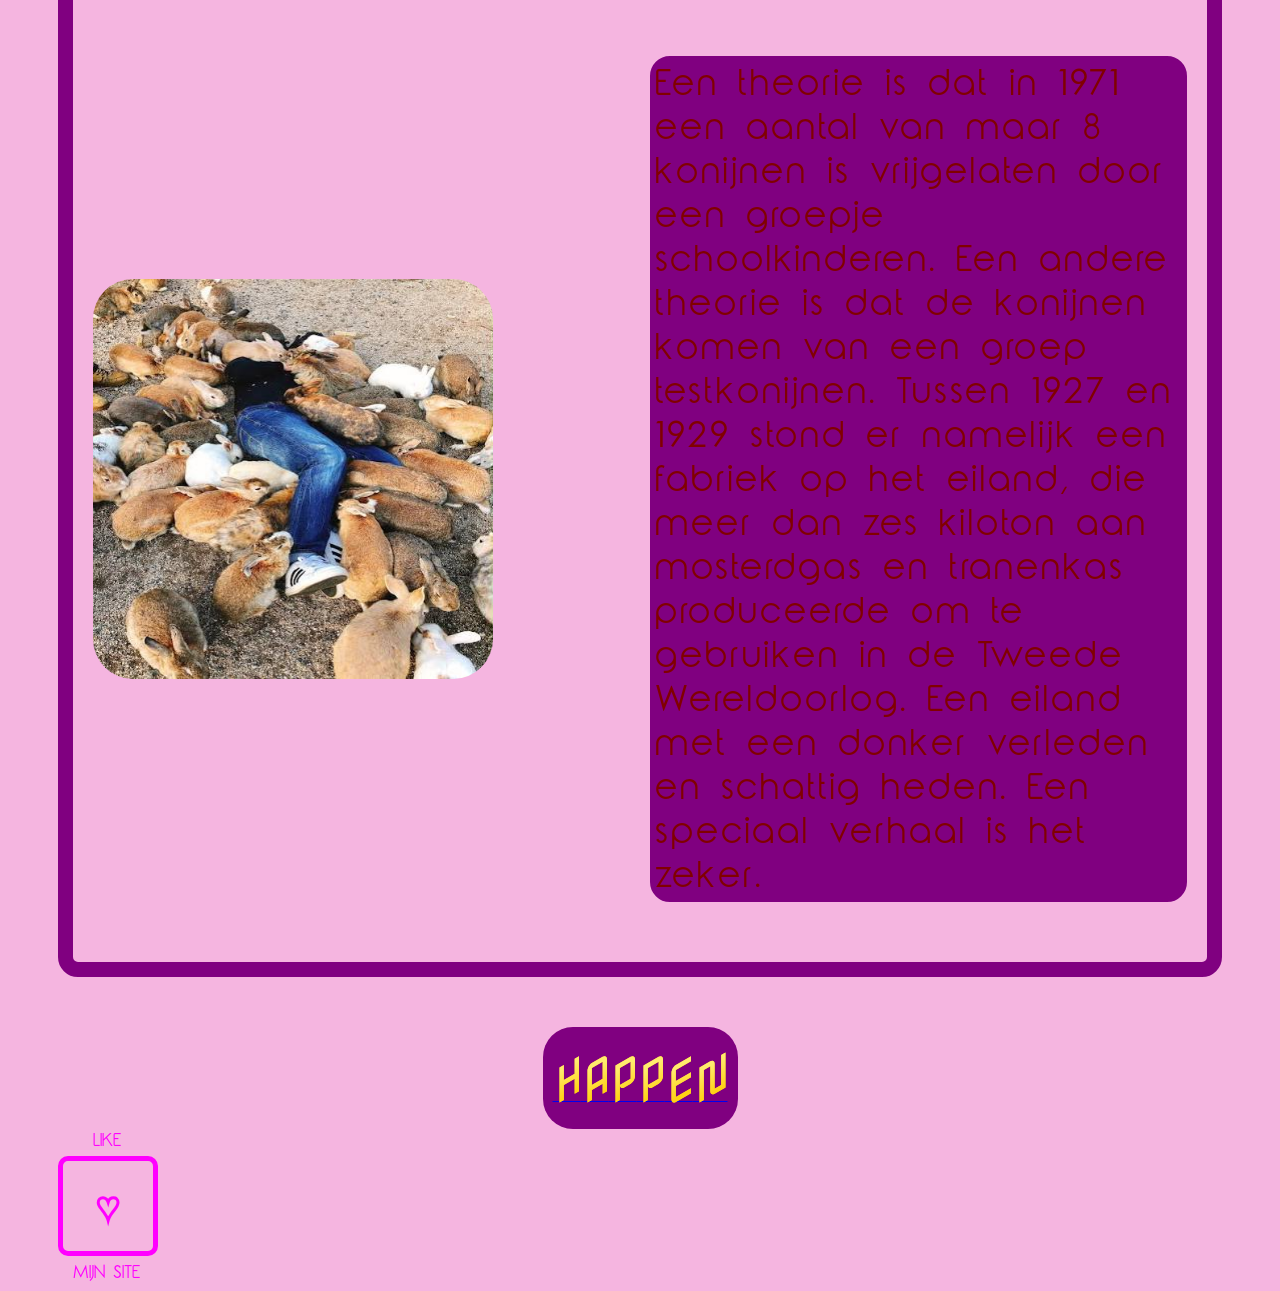
==== commit b54ef2e1: "aanpassing" ====
--- a/index.html
+++ b/index.html
@@ -19,7 +19,7 @@
   <body>
     <div class="topnav">
   <a class="active" href="index.html">HOME</a>
-  <a href=https://github.com/teijgep/Poemastuin/blob/main/README.md>LOG</a>
+  <a href="/README.md">LOG</a>
   <a href="/story.html">MIJN VERHAAL</a>
   <a href="/soorten.html">SOORTEN KONIJNEN</a>
 </div>
@@ -44,7 +44,7 @@
 
     <main>
       <article>
-        <h2>Welkom in mijn Digital Garden!</h2>
+        <h2>Welkom in mijn Digital Garden</h2>
         <h3>Dit is mijn digital garden en "tuinen" (ook al is deze digitaal) hebben vaak stiekeme bewoners. Niet de mensen zelf, maar ook wilde dieren!
 Als je een natuurlijke tuin hebt is er ook een kans dat je oog in oog komt te staan met schattige, langorige knaagdieren, namelijk konijnen!
 </h3>
--- a/assets/style/normal.css
+++ b/assets/style/normal.css
@@ -14,9 +14,15 @@
   --background-color-dark: purple;
   --accent-color-light: black;
   --acent-color-dark: white;
+  --yellow-accent: yellow;
   --golden-accent: gold;
   --pink-accent: #ff78d2;
   --plum-accent: plum;
+  --magenta-accent: magenta;
+  --lila-accent: #cb8aeb;
+  --hot-pink-accent: hotpink;
+  --beige-accent: beige;
+  --lila-accent: #cb8aeb;
 }
 
 /* light en dark mode */
@@ -76,7 +82,7 @@
   font-family: Bubblegum;
   font-size: 50px;
   text-align: center;
-  background: linear-gradient(black, purple);
+  background: linear-gradient(var(--accent-color-light), var(--background-color-dark));
   background-clip: text;
   color: transparent;
   text-shadow: 2px 2px 5px var(--pink-accent);
@@ -196,7 +202,7 @@
     border: 5px solid var(--background-color-dark);
     border-width: 15px;
     border-radius: 20px;
-    animation: rainbow 10s infinite;
+    animation: borderanimatie 10s infinite;
   }
 
 .content img {
@@ -233,19 +239,19 @@
 /* animatie van border */
 
   .borderanimatie {
-  animation: rainbow 2s infinite;
+  animation: borderanimatie 2s infinite;
 }
 
   @keyframes borderanimatie {
-    0% { border-color: var(--accent-color-dark);
+    0% { border-color: var(--background-color-dark);
     }
-    25% { border-color: var(--background-color-dark);
+    25% { border-color: var(--pink-accent);
     }
-    50% {border-color: var(--accent-color-dark);
+    50% {border-color: var(--plum-accent);
     }
-    75% {border-color: var(--background-color-dark);
+    75% {border-color: var(--background-color-light);
     }
-    100% {border-color: var(--accent-color-dark);
+    100% {border-color: var(--background-color-dark);
     }
   }
 
@@ -270,48 +276,48 @@
 }
 
 html:has([value="auto-theme"]:checked) .topnav a {
-  color: white;
+  color: var(--acent-color-dark);
     background-image:
   	radial-gradient(
-			hotpink,
-      pink
+			var(--hot-pink-accent),
+      var(--background-color-light)
 		);
       border-radius: 40px;
 }
 
 html:has([value="light-theme"]:checked) .topnav a {
-  color: white;
+  color: var(--acent-color-dark);
     background-image:
   	radial-gradient(
-      #cb8aeb,
-			hotpink
+      var(--lila-accent),
+			var(--hot-pink-accent)
 		);
 }
 
 html:has([value="dark-theme"]:checked) .topnav a {
-  color: white;
+  color: var(--acent-color-dark);
     background-image:
   	radial-gradient(
-			hotpink,
-      pink
+			var(--hot-pink-accent),
+      var(--background-color-light)
 		);
       border-radius: 40px;
 }
 
 html:has([value="auto-theme"]:checked) a:hover {
-  background: purple;
-  color: pink;
+  background: var(--background-color-dark);
+  color: var(--background-color-light);
 }
 
 html:has([value="light-theme"]:checked) a:hover {
-  background: purple;
-  color: beige;
+  background: var(--background-color-dark);
+  color: var(--beige-accent);
   transition: .4s ease-in-out;
 }
 
 html:has([value="dark-theme"]:checked) a:hover {
-  background: purple;
-  color: pink;
+  background: var(--background-color-dark);
+  color: var(--background-color-light);
   transition: .4s ease-in-out;
 }
 
@@ -427,7 +433,7 @@
 }
 
 .toggle input:checked + .slider {
-  background-color: magenta;
+  background-color: var(--magenta-accent);
 }
 
 .toggle input:checked + .slider::before {
@@ -470,7 +476,7 @@
   }
 
 .happen:hover {
-  background: linear-gradient(yellow, purple);
+  background: linear-gradient(var(--yellow-accent), var(--background-color-dark));
 }
 
 .happen a:hover span {
@@ -497,7 +503,7 @@
 	padding:0;
 	
 	background-color:transparent;
-  border: 5px solid magenta;
+  border: 5px solid var(--magenta-accent);
 	border-radius:.25em;
 	color: transparent;
 	
@@ -505,9 +511,9 @@
 	font-size:2.5em;
 
 	-webkit-text-stroke-width:.075em;
-  -webkit-text-stroke-color:magenta;
-
-	outline-color:black;
+  -webkit-text-stroke-color: var(--magenta-accent);
+
+	outline-color: var(--accent-color-light);
 }
 
 li[aria-label="like-it"] button.liked {
@@ -517,7 +523,7 @@
 	animation-iteration-count:2;
 	animation-fill-mode:forwards;
 	
-  background: magenta;
+  background: var(--magenta-accent);
   background-clip: text;
   -webkit-background-clip: text;
   -webkit-text-fill-color: transparent;
@@ -544,7 +550,7 @@
 .tekst-boven,
 .tekst-onder {
   font-family: Rounded, sans-serif;
-  color: magenta;
+  color: var(--magenta-accent);
   font-size: 20px;
   margin: 0;
 }
